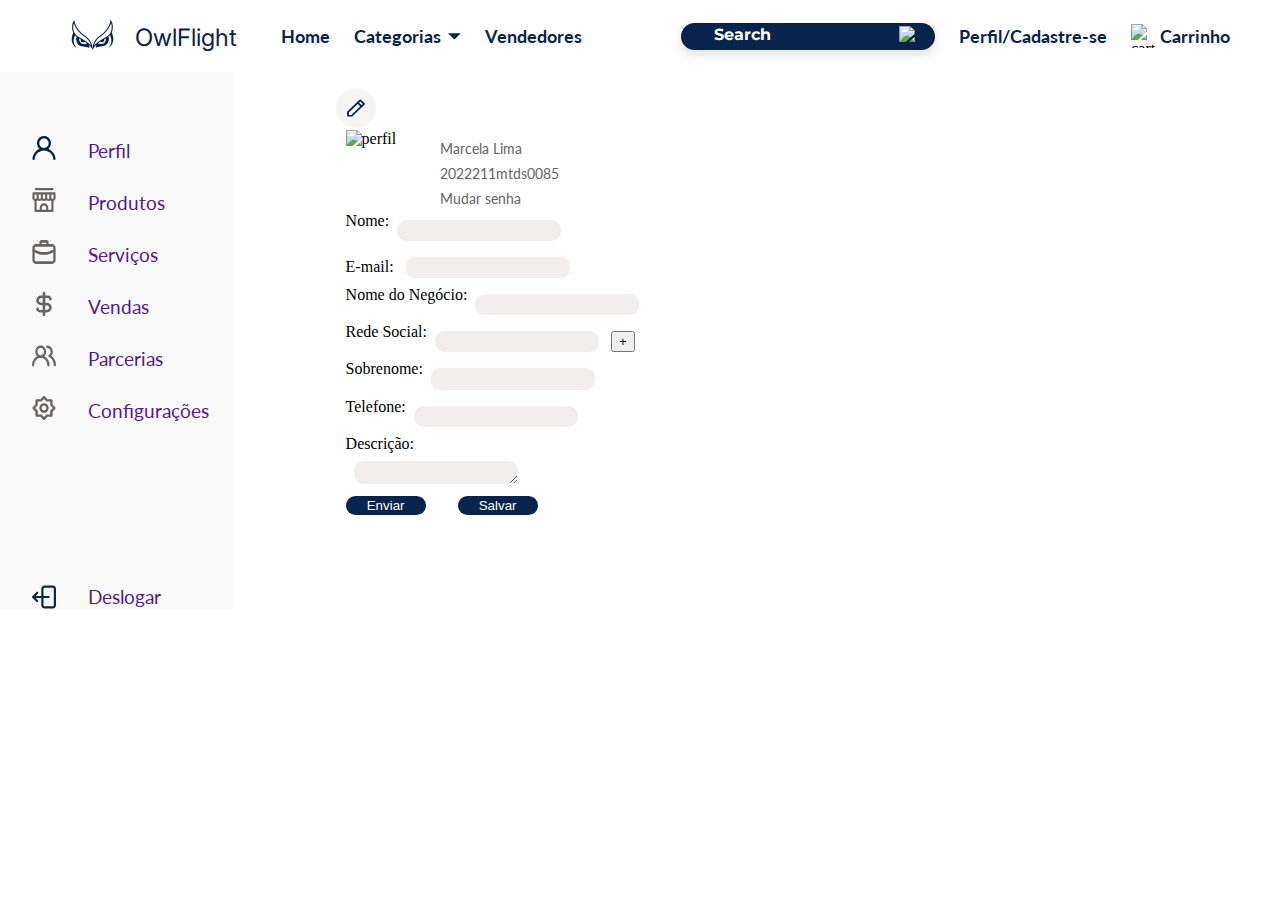
==== owlflight telas/index.html @ caef0273 "update" ====
<!DOCTYPE html>
<html lang="en">
<head>
    <meta charset="UTF-8">
    <meta name="viewport" content="width=device-width, initial-scale=1.0">
    <link rel="stylesheet" href="style.css">
    <title>Document</title>
</head>
<body>
    <header>
        <nav>

            <div class="left">

                <div class="marca">
                    <img src="_20231105-165227-0000-photo-room-1-removebg-preview-20.png" alt="coruja" class="coruja">
                    <div class="owl-flight">OwlFlight</div>
                </div>
                <div class="tag">Home</div>
                <div class="menuhamburguer">
                    <div class="tag">Categorias</div>
                    <svg id="arrow" xmlns="http://www.w3.org/2000/svg" width="10" height="6" viewBox="0 0 10 6" fill="none">
                        <path d="M5 5.5L0 0.5H10L5 5.5Z" fill="#08244C"/>
                      </svg>
                </div>
                <div class="tag">Vendedores</div>

            </div>

            <div class="right">

                <div class="pesquisa">
                    <div class="spesquisa">Search</div>
                    <img src="/public/images/perfil-vendedor-search.png" id="lupa" alt="lupa">
                </div>
                <div class="tag">Perfil/Cadastre-se</div>
                <div class="carrinho">
                    <div class="cart">
                        <img src="\public\images\perfil-vendedor-shopping-cart.png" alt="cart" id="cart">
                        <div class="tag">Carrinho</div>
                    </div>
                </div>

            </div>

        </nav>

    </header>

    <div class="centro">


                <div class="menu">
                    <div class="menu-in">
                        <div class="conf">
                            <div>
                                <img class="svglink" src="data:image/svg+xml,%3Csvg xmlns='http://www.w3.org/2000/svg' width='30' height='31' viewBox='0 0 30 31' fill='none'%3E%3Cpath d='M20.5701 16.5994C22.048 15.4046 23.1267 13.766 23.6561 11.9118C24.1856 10.0575 24.1395 8.07977 23.5243 6.25369C22.9091 4.4276 21.7553 2.84399 20.2235 1.72315C18.6917 0.602316 16.8581 0 14.9776 0C13.0972 0 11.2636 0.602316 9.73176 1.72315C8.19996 2.84399 7.04619 4.4276 6.43097 6.25369C5.81574 8.07977 5.76967 10.0575 6.29914 11.9118C6.82862 13.766 7.90731 15.4046 9.38516 16.5994C6.85284 17.6421 4.64329 19.3713 2.99209 21.6029C1.34088 23.8345 0.309915 26.4848 0.00909244 29.2711C-0.0126827 29.4746 0.00474588 29.6804 0.0603826 29.8769C0.116019 30.0734 0.208775 30.2568 0.333353 30.4164C0.58495 30.7389 0.950895 30.9455 1.35068 30.9906C1.75047 31.0358 2.15136 30.916 2.46515 30.6574C2.77894 30.3989 2.97993 30.0228 3.02391 29.6119C3.35491 26.5837 4.75997 23.787 6.97063 21.7561C9.18129 19.7252 12.0426 18.6025 15.0078 18.6025C17.973 18.6025 20.8343 19.7252 23.045 21.7561C25.2556 23.787 26.6607 26.5837 26.9917 29.6119C27.0327 29.9926 27.2094 30.3441 27.4878 30.5987C27.7661 30.8534 28.1264 30.993 28.4991 30.9906H28.6649C29.06 30.9439 29.4212 30.7386 29.6697 30.4194C29.9181 30.1002 30.0338 29.6931 29.9914 29.2866C29.6892 26.4924 28.6526 23.8353 26.993 21.6003C25.3333 19.3653 23.113 17.6365 20.5701 16.5994ZM14.9776 15.4996C13.7851 15.4996 12.6193 15.1362 11.6278 14.4553C10.6362 13.7744 9.86336 12.8067 9.40699 11.6744C8.95062 10.5422 8.83122 9.29628 9.06387 8.09429C9.29653 6.8923 9.87079 5.7882 10.7141 4.92162C11.5573 4.05503 12.6317 3.46488 13.8013 3.22579C14.971 2.9867 16.1833 3.10941 17.2851 3.5784C18.3869 4.0474 19.3286 4.84161 19.9911 5.8606C20.6536 6.8796 21.0073 8.07762 21.0073 9.30315C21.0073 10.9465 20.372 12.5226 19.2412 13.6847C18.1105 14.8467 16.5768 15.4996 14.9776 15.4996Z' fill='%2308244C'/%3E%3C/svg%3E" width="30" height="31" alt="">
                            </div>
                            <a href=""><h4>Perfil</h4></a>
                        </div>
                        <div class="conf">
                            <div>
                                <img class="svglink" src="data:image/svg+xml,%3Csvg xmlns='http://www.w3.org/2000/svg' width='30' height='31' viewBox='0 0 30 31' fill='none'%3E%3Cpath d='M28.6364 5.63636H1.36364C1.00198 5.63636 0.655131 5.78482 0.3994 6.04908C0.143668 6.31333 0 6.67174 0 7.04545V12.6818C0.00237206 13.554 0.265743 14.404 0.754007 15.1154C1.24227 15.8268 1.93152 16.3647 2.72727 16.6555V29.5909C2.72727 29.9646 2.87094 30.323 3.12667 30.5873C3.3824 30.8515 3.72925 31 4.09091 31H25.9091C26.2708 31 26.6176 30.8515 26.8733 30.5873C27.1291 30.323 27.2727 29.9646 27.2727 29.5909V16.6555C28.0685 16.3647 28.7577 15.8268 29.246 15.1154C29.7343 14.404 29.9976 13.554 30 12.6818V7.04545C30 6.67174 29.8563 6.31333 29.6006 6.04908C29.3449 5.78482 28.998 5.63636 28.6364 5.63636ZM19.0909 8.45455H21.8182V12.6818C21.8182 13.0555 21.6745 13.4139 21.4188 13.6782C21.1631 13.9425 20.8162 14.0909 20.4545 14.0909C20.0929 14.0909 19.746 13.9425 19.4903 13.6782C19.2346 13.4139 19.0909 13.0555 19.0909 12.6818V8.45455ZM13.6364 8.45455H16.3636V12.6818C16.3636 13.0555 16.22 13.4139 15.9642 13.6782C15.7085 13.9425 15.3617 14.0909 15 14.0909C14.6383 14.0909 14.2915 13.9425 14.0358 13.6782C13.78 13.4139 13.6364 13.0555 13.6364 12.6818V8.45455ZM8.18182 8.45455H10.9091V12.6818C10.9091 13.0555 10.7654 13.4139 10.5097 13.6782C10.254 13.9425 9.90711 14.0909 9.54545 14.0909C9.1838 14.0909 8.83695 13.9425 8.58122 13.6782C8.32549 13.4139 8.18182 13.0555 8.18182 12.6818V8.45455ZM4.09091 14.0909C3.72925 14.0909 3.3824 13.9425 3.12667 13.6782C2.87094 13.4139 2.72727 13.0555 2.72727 12.6818V8.45455H5.45455V12.6818C5.45455 13.0555 5.31088 13.4139 5.05515 13.6782C4.79941 13.9425 4.45257 14.0909 4.09091 14.0909ZM17.7273 28.1818H12.2727V25.3636C12.2727 24.6162 12.5601 23.8994 13.0715 23.3709C13.583 22.8424 14.2767 22.5455 15 22.5455C15.7233 22.5455 16.417 22.8424 16.9285 23.3709C17.4399 23.8994 17.7273 24.6162 17.7273 25.3636V28.1818ZM24.5455 28.1818H20.4545V25.3636C20.4545 23.8688 19.8799 22.4352 18.8569 21.3781C17.834 20.3211 16.4466 19.7273 15 19.7273C13.5534 19.7273 12.166 20.3211 11.1431 21.3781C10.1201 22.4352 9.54545 23.8688 9.54545 25.3636V28.1818H5.45455V16.6555C5.95578 16.4632 6.41815 16.1765 6.81818 15.81C7.56821 16.5032 8.53918 16.8864 9.54545 16.8864C10.5517 16.8864 11.5227 16.5032 12.2727 15.81C13.0228 16.5032 13.9937 16.8864 15 16.8864C16.0063 16.8864 16.9772 16.5032 17.7273 15.81C18.4773 16.5032 19.4483 16.8864 20.4545 16.8864C21.4608 16.8864 22.4318 16.5032 23.1818 15.81C23.5819 16.1765 24.0442 16.4632 24.5455 16.6555V28.1818ZM27.2727 12.6818C27.2727 13.0555 27.1291 13.4139 26.8733 13.6782C26.6176 13.9425 26.2708 14.0909 25.9091 14.0909C25.5474 14.0909 25.2006 13.9425 24.9449 13.6782C24.6891 13.4139 24.5455 13.0555 24.5455 12.6818V8.45455H27.2727V12.6818ZM4.5 2.81818H25.9091C26.2708 2.81818 26.6176 2.66972 26.8733 2.40547C27.1291 2.14121 27.2727 1.7828 27.2727 1.40909C27.2727 1.03538 27.1291 0.676969 26.8733 0.412713C26.6176 0.148457 26.2708 0 25.9091 0H4.5C4.13834 0 3.79149 0.148457 3.53576 0.412713C3.28003 0.676969 3.13636 1.03538 3.13636 1.40909C3.13636 1.7828 3.28003 2.14121 3.53576 2.40547C3.79149 2.66972 4.13834 2.81818 4.5 2.81818Z' fill='%23686363'/%3E%3C/svg%3E" width="30" height="31" alt="">

                            </div>
                            <a href=""><h4>Produtos</h4></a>
                        </div>
                        <div class="conf">
                            <div>
                                <img src="data:image/svg+xml,%3Csvg xmlns='http://www.w3.org/2000/svg' width='30' height='31' viewBox='0 0 30 31' fill='none'%3E%3Cpath d='M25.5 5.16667H21V3.44444C21 2.53092 20.6839 1.65481 20.1213 1.00885C19.5587 0.362896 18.7956 0 18 0H12C11.2044 0 10.4413 0.362896 9.87868 1.00885C9.31607 1.65481 9 2.53092 9 3.44444V5.16667H4.5C3.30653 5.16667 2.16193 5.71101 1.31802 6.67995C0.474106 7.64889 0 8.96305 0 10.3333V25.8333C0 27.2036 0.474106 28.5178 1.31802 29.4867C2.16193 30.4557 3.30653 31 4.5 31H25.5C26.6935 31 27.8381 30.4557 28.682 29.4867C29.5259 28.5178 30 27.2036 30 25.8333V10.3333C30 8.96305 29.5259 7.64889 28.682 6.67995C27.8381 5.71101 26.6935 5.16667 25.5 5.16667ZM12 3.44444H18V5.16667H12V3.44444ZM27 25.8333C27 26.2901 26.842 26.7281 26.5607 27.0511C26.2794 27.3741 25.8978 27.5556 25.5 27.5556H4.5C4.10218 27.5556 3.72064 27.3741 3.43934 27.0511C3.15804 26.7281 3 26.2901 3 25.8333V16.1717L10.02 18.9444C10.1793 18.9693 10.3407 18.9693 10.5 18.9444H19.5C19.6627 18.941 19.8242 18.912 19.98 18.8583L27 16.1717V25.8333ZM27 12.5378L19.26 15.5H10.74L3 12.5378V10.3333C3 9.87657 3.15804 9.43852 3.43934 9.11554C3.72064 8.79256 4.10218 8.61111 4.5 8.61111H25.5C25.8978 8.61111 26.2794 8.79256 26.5607 9.11554C26.842 9.43852 27 9.87657 27 10.3333V12.5378Z' fill='%23686363'/%3E%3C/svg%3E" alt="Ícone de envelope">

                            </div>
                            <a href=""><h4>Serviços</h4></a>
                        </div>
                        <div class="conf">
                            <div>
                                <img src="data:image/svg+xml,%3Csvg xmlns='http://www.w3.org/2000/svg' width='20' height='31' viewBox='0 0 20 31' fill='none'%3E%3Cpath d='M13.3333 13.95H11.6667V7.75H15C15.442 7.75 15.8659 7.9133 16.1785 8.20398C16.4911 8.49467 16.6667 8.88891 16.6667 9.3C16.6667 9.71109 16.8423 10.1053 17.1548 10.396C17.4674 10.6867 17.8913 10.85 18.3333 10.85C18.7754 10.85 19.1993 10.6867 19.5118 10.396C19.8244 10.1053 20 9.71109 20 9.3C20 8.06674 19.4732 6.884 18.5355 6.01195C17.5979 5.13991 16.3261 4.65 15 4.65H11.6667V1.55C11.6667 1.13891 11.4911 0.744666 11.1785 0.453984C10.8659 0.163303 10.442 0 10 0C9.55797 0 9.13405 0.163303 8.82149 0.453984C8.50893 0.744666 8.33333 1.13891 8.33333 1.55V4.65H6.66667C4.89856 4.65 3.20286 5.30321 1.95262 6.46594C0.702379 7.62866 0 9.20566 0 10.85C0 12.4943 0.702379 14.0713 1.95262 15.2341C3.20286 16.3968 4.89856 17.05 6.66667 17.05H8.33333V23.25H5C4.55797 23.25 4.13405 23.0867 3.82149 22.796C3.50893 22.5053 3.33333 22.1111 3.33333 21.7C3.33333 21.2889 3.15774 20.8947 2.84518 20.604C2.53262 20.3133 2.10869 20.15 1.66667 20.15C1.22464 20.15 0.800716 20.3133 0.488156 20.604C0.175595 20.8947 0 21.2889 0 21.7C0 22.9333 0.526784 24.116 1.46447 24.988C2.40215 25.8601 3.67392 26.35 5 26.35H8.33333V29.45C8.33333 29.8611 8.50893 30.2553 8.82149 30.546C9.13405 30.8367 9.55797 31 10 31C10.442 31 10.8659 30.8367 11.1785 30.546C11.4911 30.2553 11.6667 29.8611 11.6667 29.45V26.35H13.3333C15.1014 26.35 16.7971 25.6968 18.0474 24.5341C19.2976 23.3713 20 21.7943 20 20.15C20 18.5057 19.2976 16.9287 18.0474 15.7659C16.7971 14.6032 15.1014 13.95 13.3333 13.95ZM8.33333 13.95H6.66667C5.78261 13.95 4.93477 13.6234 4.30964 13.042C3.68452 12.4607 3.33333 11.6722 3.33333 10.85C3.33333 10.0278 3.68452 9.23933 4.30964 8.65797C4.93477 8.07661 5.78261 7.75 6.66667 7.75H8.33333V13.95ZM13.3333 23.25H11.6667V17.05H13.3333C14.2174 17.05 15.0652 17.3766 15.6904 17.958C16.3155 18.5393 16.6667 19.3278 16.6667 20.15C16.6667 20.9722 16.3155 21.7607 15.6904 22.342C15.0652 22.9234 14.2174 23.25 13.3333 23.25Z' fill='%23686363'/%3E%3C/svg%3E">

                            </div>
                            <a href=""><h4>Vendas</h4></a>
                        </div>
                        <div class="conf">
                            <div>
                                <img src="data:image/svg+xml,%3Csvg xmlns='http://www.w3.org/2000/svg' width='30' height='26' viewBox='0 0 30 26' fill='none'%3E%3Cpath d='M15.43 13.3365C16.1586 12.6301 16.743 11.7564 17.1436 10.7747C17.5441 9.79307 17.7514 8.72638 17.7514 7.64706C17.7514 5.61893 17.0321 3.67387 15.7517 2.23977C14.4713 0.80567 12.7347 2.73629e-07 10.9239 2.73629e-07C9.11317 2.73629e-07 7.37658 0.80567 6.09619 2.23977C4.81579 3.67387 4.09647 5.61893 4.09647 7.64706C4.09646 8.72638 4.30376 9.79307 4.70429 10.7747C5.10482 11.7564 5.68921 12.6301 6.41781 13.3365C4.50631 14.3059 2.88455 15.8715 1.74644 17.846C0.60832 19.8205 0.0020098 22.1204 0 24.4706C0 24.8762 0.143864 25.2652 0.399943 25.552C0.656022 25.8389 1.00334 26 1.36549 26C1.72764 26 2.07496 25.8389 2.33104 25.552C2.58712 25.2652 2.73098 24.8762 2.73098 24.4706C2.73098 22.0368 3.59416 19.7028 5.13064 17.9818C6.66711 16.2609 8.75102 15.2941 10.9239 15.2941C13.0968 15.2941 15.1807 16.2609 16.7172 17.9818C18.2537 19.7028 19.1169 22.0368 19.1169 24.4706C19.1169 24.8762 19.2607 25.2652 19.5168 25.552C19.7729 25.8389 20.1202 26 20.4824 26C20.8445 26 21.1918 25.8389 21.4479 25.552C21.704 25.2652 21.8478 24.8762 21.8478 24.4706C21.8458 22.1204 21.2395 19.8205 20.1014 17.846C18.9633 15.8715 17.3415 14.3059 15.43 13.3365ZM10.9239 12.2353C10.1137 12.2353 9.32171 11.9662 8.64805 11.462C7.97439 10.9579 7.44933 10.2413 7.13928 9.4029C6.82923 8.56451 6.7481 7.64197 6.90617 6.75194C7.06423 5.86191 7.45438 5.04436 8.02728 4.40269C8.60018 3.76101 9.3301 3.32402 10.1247 3.14699C10.9194 2.96995 11.743 3.06081 12.4916 3.40808C13.2401 3.75536 13.8799 4.34344 14.33 5.09797C14.7801 5.8525 15.0204 6.73959 15.0204 7.64706C15.0204 8.86393 14.5888 10.031 13.8206 10.8914C13.0523 11.7519 12.0104 12.2353 10.9239 12.2353ZM24.2238 12.7247C25.0977 11.6225 25.6685 10.2609 25.8676 8.80381C26.0667 7.34672 25.8855 5.85623 25.3459 4.51177C24.8063 3.1673 23.9313 2.02616 22.8262 1.22571C21.7211 0.425253 20.4329 -0.000393977 19.1169 2.73629e-07C18.7547 2.73629e-07 18.4074 0.161134 18.1513 0.447955C17.8952 0.734775 17.7514 1.12379 17.7514 1.52941C17.7514 1.93504 17.8952 2.32405 18.1513 2.61087C18.4074 2.89769 18.7547 3.05882 19.1169 3.05882C20.2033 3.05882 21.2453 3.54223 22.0135 4.40269C22.7817 5.26315 23.2133 6.43018 23.2133 7.64706C23.2114 8.45037 23.0212 9.23903 22.6618 9.93417C22.3023 10.6293 21.7862 11.2066 21.1651 11.6082C20.9627 11.739 20.7936 11.9258 20.674 12.1508C20.5545 12.3757 20.4885 12.6313 20.4824 12.8929C20.4766 13.1526 20.5301 13.4096 20.6376 13.6397C20.7451 13.8698 20.9031 14.0655 21.0968 14.2082L21.6294 14.6059L21.8069 14.7129C23.4528 15.5873 24.8414 16.9703 25.8091 18.6991C26.7768 20.4278 27.2832 22.4303 27.2688 24.4706C27.2688 24.8762 27.4127 25.2652 27.6688 25.552C27.9249 25.8389 28.2722 26 28.6343 26C28.9965 26 29.3438 25.8389 29.5999 25.552C29.856 25.2652 29.9998 24.8762 29.9998 24.4706C30.011 22.1236 29.4862 19.8124 28.4752 17.7566C27.4643 15.7007 26.0008 13.9686 24.2238 12.7247Z' fill='%23686363'/%3E%3C/svg%3E">

                            </div>
                            <a href=""><h4>Parcerias</h4></a>
                        </div>
                        <div class="conf">
                            <div>
                                <img src="data:image/svg+xml,%3Csvg xmlns='http://www.w3.org/2000/svg' width='30' height='31' viewBox='0 0 30 31' fill='none'%3E%3Cpath d='M14.9806 9.30359C13.7962 9.30359 12.6383 9.66701 11.6534 10.3479C10.6686 11.0287 9.90099 11.9965 9.44772 13.1287C8.99444 14.261 8.87584 15.5069 9.10692 16.7089C9.338 17.9108 9.90837 19.0149 10.7459 19.8815C11.5835 20.7481 12.6506 21.3383 13.8123 21.5773C14.974 21.8164 16.1781 21.6937 17.2724 21.2247C18.3667 20.7557 19.3021 19.9615 19.9601 18.9425C20.6182 17.9235 20.9694 16.7255 20.9694 15.5C20.9694 13.8566 20.3384 12.2805 19.2153 11.1185C18.0922 9.95643 16.5689 9.30359 14.9806 9.30359ZM14.9806 18.5982C14.3884 18.5982 13.8095 18.4165 13.317 18.0761C12.8246 17.7356 12.4408 17.2518 12.2142 16.6856C11.9875 16.1195 11.9282 15.4966 12.0438 14.8956C12.1593 14.2946 12.4445 13.7425 12.8633 13.3092C13.282 12.8759 13.8156 12.5809 14.3964 12.4613C14.9773 12.3418 15.5794 12.4031 16.1265 12.6376C16.6737 12.8721 17.1413 13.2692 17.4704 13.7787C17.7994 14.2882 17.975 14.8872 17.975 15.5C17.975 16.3217 17.6595 17.1097 17.098 17.6908C16.5364 18.2718 15.7748 18.5982 14.9806 18.5982ZM29.5184 14.4001L26 10.8527V5.64771C26 5.23687 25.8422 4.84285 25.5615 4.55233C25.2807 4.26182 24.8999 4.09861 24.5028 4.09861H19.5471L16.0436 0.458222C15.9044 0.313027 15.7389 0.197783 15.5564 0.119137C15.374 0.0404908 15.1783 0 14.9806 0C14.783 0 14.5873 0.0404908 14.4048 0.119137C14.2224 0.197783 14.0568 0.313027 13.9176 0.458222L10.489 4.09861H5.45847C5.06139 4.09861 4.68057 4.26182 4.39979 4.55233C4.11901 4.84285 3.96127 5.23687 3.96127 5.64771V10.8527L0.442868 14.4001C0.302538 14.5441 0.191155 14.7155 0.115145 14.9043C0.039134 15.093 0 15.2955 0 15.5C0 15.7045 0.039134 15.907 0.115145 16.0957C0.191155 16.2845 0.302538 16.4559 0.442868 16.5999L3.96127 20.2248V25.3523C3.96127 25.7631 4.11901 26.1572 4.39979 26.4477C4.68057 26.7382 5.06139 26.9014 5.45847 26.9014H10.489L13.9925 30.5418C14.1317 30.687 14.2973 30.8022 14.4797 30.8809C14.6621 30.9595 14.8578 31 15.0555 31C15.2531 31 15.4488 30.9595 15.6313 30.8809C15.8137 30.8022 15.9793 30.687 16.1185 30.5418L19.6219 26.9014H24.5776C24.9747 26.9014 25.3555 26.7382 25.6363 26.4477C25.9171 26.1572 26.0748 25.7631 26.0748 25.3523V20.2248L29.5932 16.5999C29.7288 16.4508 29.8344 16.2754 29.9041 16.0839C29.9738 15.8923 30.006 15.6884 29.9991 15.4839C29.9921 15.2793 29.946 15.0782 29.8635 14.8922C29.781 14.7062 29.6637 14.539 29.5184 14.4001ZM23.4547 18.4898C23.3133 18.6332 23.2007 18.8043 23.1236 18.9931C23.0465 19.1819 23.0064 19.3847 23.0056 19.5896V23.8032H18.9332C18.7351 23.804 18.5392 23.8456 18.3567 23.9253C18.1742 24.0051 18.0089 24.1215 17.8702 24.2679L14.9806 27.2577L12.091 24.2679C11.9524 24.1215 11.787 24.0051 11.6046 23.9253C11.4221 23.8456 11.2261 23.804 11.028 23.8032H6.95566V19.5896C6.95484 19.3847 6.91472 19.1819 6.83762 18.9931C6.76052 18.8043 6.64797 18.6332 6.50651 18.4898L3.61692 15.5L6.50651 12.5102C6.64797 12.3668 6.76052 12.1957 6.83762 12.0069C6.91472 11.8181 6.95484 11.6153 6.95566 11.4104V7.19681H11.028C11.2261 7.19596 11.4221 7.15445 11.6046 7.07468C11.787 6.9949 11.9524 6.87846 12.091 6.73208L14.9806 3.74232L17.8702 6.73208C18.0089 6.87846 18.1742 6.9949 18.3567 7.07468C18.5392 7.15445 18.7351 7.19596 18.9332 7.19681H23.0056V11.4104C23.0064 11.6153 23.0465 11.8181 23.1236 12.0069C23.2007 12.1957 23.3133 12.3668 23.4547 12.5102L26.3443 15.5L23.4547 18.4898Z' fill='%23686363'/%3E%3C/svg%3E">

                            </div>
                            <a href=""><h4>Configurações</h4></a>
                        </div>
                    </div>

                    <div id="deslogar">  
                        <div class="conf">
                            <svg xmlns="http://www.w3.org/2000/svg" width="22" height="22" viewBox="0 0 22 22" fill="none">
                                <path fill-rule="evenodd" clip-rule="evenodd" d="M11.5511 0.495605C9.89425 0.495605 8.5511 1.83875 8.5511 3.4956V10.0001H3.41421L5.41711 7.99716C5.80763 7.60663 5.80763 6.97347 5.41711 6.58294C5.02659 6.19242 4.39342 6.19242 4.0029 6.58294L0.292894 10.2929C-0.0976312 10.6835 -0.0976312 11.3166 0.292894 11.7072L4.0029 15.4172C4.39342 15.8077 5.02659 15.8077 5.41711 15.4172C5.80763 15.0266 5.80763 14.3935 5.41711 14.0029L3.41421 12.0001H8.5511V18.5045C8.5511 20.1613 9.89425 21.5045 11.5511 21.5045H18.983C20.6398 21.5045 21.983 20.1614 21.983 18.5045V3.49561C21.983 1.83875 20.6398 0.495605 18.983 0.495605H11.5511ZM10.5511 12.0001V18.5045C10.5511 19.0568 10.9988 19.5045 11.5511 19.5045H18.983C19.5353 19.5045 19.983 19.0568 19.983 18.5045V3.49561C19.983 2.94332 19.5352 2.49561 18.983 2.49561H11.5511C10.9988 2.49561 10.5511 2.94332 10.5511 3.4956V10.0001H15.267C15.8193 10.0001 16.267 10.4478 16.267 11.0001C16.267 11.5523 15.8193 12.0001 15.267 12.0001H10.5511Z" fill="#08244C"/>
                            </svg>
                            <a href=""><h4>Deslogar</h4></a>
                        </div>
                    </div>
                </div>

                <div class="formulario">
                    
                    <div class="mudar-senha">
                        <div class="editar">
                            <img src="/public/images/perfil-vendedor-foyto-2.jpg" alt="perfil" id="foto-perfil">
                                <svg id="botao-editar" xmlns="http://www.w3.org/2000/svg" width="65" height="64" viewBox="0 0 65 64" fill="none">
                                    <ellipse cx="32.5" cy="32" rx="32.5" ry="32" fill="#F2EEEE" fill-opacity="0.65"/>
                                    <path d="M47 25.3355C47.0011 25.1512 46.9645 24.9686 46.8923 24.798C46.8202 24.6275 46.7139 24.4724 46.5795 24.3416L40.4315 18.406C40.296 18.2762 40.1353 18.1736 39.9587 18.1039C39.782 18.0343 39.5928 17.999 39.402 18C39.2112 17.999 39.022 18.0343 38.8453 18.1039C38.6687 18.1736 38.508 18.2762 38.3725 18.406L34.269 22.3677L18.4205 37.6686C18.2861 37.7994 18.1798 37.9545 18.1077 38.1251C18.0355 38.2956 17.9989 38.4782 18 38.6625V44.598C18 44.9693 18.1528 45.3254 18.4247 45.5879C18.6966 45.8504 19.0655 45.9979 19.45 45.9979H25.598C25.8009 46.0086 26.0039 45.978 26.1937 45.908C26.3835 45.8381 26.556 45.7304 26.7 45.592L42.4615 30.2911L46.5795 26.3994C46.7118 26.2637 46.8197 26.1076 46.8985 25.9374C46.9124 25.8258 46.9124 25.713 46.8985 25.6015C46.9053 25.5363 46.9053 25.4706 46.8985 25.4055L47 25.3355ZM25.0035 43.1981H20.9V39.2364L35.2985 25.3355L39.402 29.2972L25.0035 43.1981ZM41.4465 27.3233L37.343 23.3616L39.402 21.3878L43.491 25.3355L41.4465 27.3233Z" fill="#08244C"/>
                                  </svg>
                        </div>

                        <div id="info">
                            <p class="info-txt">Marcela Lima</p>
                            <p class="info-txt">2022211mtds0085</p>
                            <p class="info-txt">
                                <a src="https://chat.openai.com/c/1e4cba85-1615-406a-8d30-b707747ef1ee">Mudar senha</a>
                            </p>
                        </div>
                    </div>

                    <div class="form">
                        <form action="/submit_form" method="post">
                            <div class="div-input">
                                <label for="nome">Nome:</label>
                                <input type="text" id="nome" name="nome" class="form-input">
                            </div>
                          
                            <div>
                                <label for="email">E-mail:</label>
                                <input type="email" id="email" name="email" class="form-input">
                            </div>
                          
                            <div class="div-input">
                                <label for="negocio">Nome do Negócio:</label>
                                <div class="box"><input type="text" id="negocio" name="negocio" class="form-input"></div>
                            </div>
                          
                            <div class="div-input">
                                <label for="rede_social">Rede Social:</label>
                                <div id="redes_sociais">
                                  <input type="url" id="rede_social_1" name="rede_social[]" class="form-input">
                                  <button type="button" onclick="addRedeSocial()">+</button>
                                </div>
                            </div>
                          
                            <div class="div-input">
                                <label for="sobrenome">Sobrenome:</label>
                                <input type="text" id="sobrenome" name="sobrenome" class="form-input">
                            </div>
                          
                            <div class="div-input">
                                <label for="telefone">Telefone:</label>
                                <input type="tel" id="telefone" name="telefone" class="form-input">
                            </div>
                          
                            <div>
                                <label for="descricao">Descrição:</label><br>
                                <textarea id="descricao" name="descricao" rows="4" cols="50" class="form-input"></textarea>
                            </div>
                          
                            <div class="div-input">
                                <input type="submit" value="Enviar" class="botão">
                                <button type="button" onclick="salvarInformacoes()" class="botão">Salvar</button>
                              </form>
                            </div>
                          
                          <script>
                            let contadorRedesSociais = 1;
                          
                            function addRedeSocial() {
                              contadorRedesSociais++;
                              const divRedeSocial = document.createElement('div');
                              divRedeSocial.innerHTML = `<input type="url" id="rede_social_${contadorRedesSociais}" name="rede_social[]">`;
                              document.getElementById('redes_sociais').appendChild(divRedeSocial);
                            }
                          
                            function salvarInformacoes() {
                              // Aqui você pode adicionar o código para salvar as informações do formulário
                              // Por exemplo, enviar uma solicitação para salvar os dados no servidor
                              alert('Informações salvas! Implemente a lógica de salvamento no código.');
                            }
                          </script>
                          
                    </div>
                    
                </div>
   
    </div>
    <footer>
        
    </footer>
</body>
</html>
---- owlflight telas/style.css ----
@import url('https://fonts.googleapis.com/css2?family=Inter&display=swap');
@import url('https://fonts.googleapis.com/css2?family=Lato:ital,wght@0,100;0,300;0,400;0,700;0,900;1,100;1,300;1,400;1,700;1,900&display=swap');
@import url('https://fonts.googleapis.com/css2?family=Montserrat:wght@700&display=swap');

html, body{
    margin: 0;
    padding: 0;
    width: 100%;
    height: 100%;
    border: 0;
}

/*                        T O P O                          */


nav{
    background: #ffffff63;
    width: 100%;
    display: flex;
    justify-content: space-around;
  }

.left{
    display: flex;
    display: inline-flex;
    align-items: center;
    gap: 1.5rem;
}
.marca{
    display: flex;
    align-items: center;
}
.coruja{
    width: 5.3125rem;
    height: 4.5rem;
}
.owl-flight{
    color: #08244C;
    font-family: Inter;
    font-size: 1.5rem;
    font-style: normal;
    font-weight: 400;
    height: 1.625rem;
    line-height: normal;
    width: 7.625rem;
}
.tag{
    color: #08244C;
    font-family: Lato;
    font-size: 1.125rem;
    font-style: normal;
    font-weight: 700;
}
.menuhamburguer{
    display: flex;
    align-items: center;
    justify-items: center;
    gap: 0.4375rem;
}
.right{
    display: flex;
    align-items: center;
    gap: 1.5rem;
}

.pesquisa{
    display: flex;
    padding: 0.125rem 1.25rem 0.375rem 2.0625rem;
    justify-content: flex-end;
    align-items: center;
    border-radius: 6.25rem;
    background: #08244C;
    box-shadow: 0px 4px 12px 0px rgba(97, 95, 95, 0.20);
    gap: 8rem;
}

.spesquisa{
    color: #ffffff;
    font-family: Montserrat;
    font-size: 1rem;
    font-style: normal;
    font-weight: 700;
    line-height: normal;
    text-transform: capitalize;
}

#lupa{
    width: 1rem;
    height: 1rem;
}
.cart{
    width: Hug (94.62px);
    height: Hug (26px);
    gap: 5px;
    display: flex;
    align-items: center;
    gap: 0.3125rem;
    display: flex;
}
#cart{
    width: 1.5rem;
    height: 1.5rem;
}

#arrow{
    width: 0.8rem;
height: 0.8rem;

}
/*                        T O P O                          */






/*                        M E N U      L A T E R A L                    */

.menu{
    background: rgba(242, 238, 238, 0.35);
    width: 20rem;
    display: flex; 
    flex-direction: column;
    gap: 10rem;
}
h4{
    width: fit-content;
    height: fit-content;
    font-family: Lato;
    font-size: 19px;
    font-weight: 400;
    line-height: 25px;
    letter-spacing: 0em;
    text-align: left;
    margin: 0;
}
.conf{
    display: flex;
    align-items: center;
    gap: 2rem;
}

#deslogar{
    width: fit-content;
    height: fit-content;
    padding: 0 0 0 2rem;
    display: flex; 
    flex-direction: column;
    gap: 1.5rem;
    
}
.menu-in{
    padding: 4rem 0 0 2rem;
    display: flex; 
    flex-direction: column;
    gap: 1.5rem;
}

a{
    text-decoration: none;
    text-decoration-color: #08244C;
}

img{
    width: 1.5rem;
    height: 1.5rem;
}

svg{
    width: 1.5rem;
    height: 1.5rem;
}

/*                        M E N U      L A T E R A L                    */



/*                        F O R M U L A R I O       T O P O             */

.centro{
    display: flex;
}

#foto-perfil{
    width: 13rem;
    height: 12rem
}

.formulario{
    margin: 2rem 0 0 7rem;
    width: 100%;
    padding: auto;
}

#botao-editar{
    width: 2.5rem;
    height: 2.5rem;
    position: relative;
    top: -1rem;
    left: -4rem;
}

.info-txt{
    color: #686363;
    font-family: Lato;
    font-size: 0.9rem;
    font-style: normal;
    font-weight: 400;
    line-height: 1.575rem; /* 132.632% */
}

p{
    margin: 0;
}

.mudar-senha{
    display: flex;
}

#info{
    padding: 2rem 0 0 0rem;
}

/*                        F O R M U L A R I O       T O P O             */


/*                        F O R M U L A R I O       I N P U T             */

/* Estilos para o input */
.form-input {
    width: 10rem;
    height: 1.2rem;
    border-radius: 0.6rem;
    background: #F2EEEE;
    border-style: none;
    margin: .5rem;
    transition: background 0.3s; /* Adiciona transição para uma mudança suave */
}

/* Estilos para quando o cursor está sobre o input */
.form-input:hover {
    background: #ffffff;
    border-style: solid;
    border-color: black;
}

/* Estilos para quando o input está em foco (clicado) */
.form-input:focus {
    background: #ffffff;
    outline: none; /* Remove a borda padrão do input quando está em foco */
    border-style: solid;
    border-color: black;
}

.botão{
    width: 5rem;
    height: 1.2rem;
    border-radius: 0.6rem;
    border-style: none;
    background: #08244C;
    color: #ffffff;
    margin-right: 2rem;
}

.div-input{
    display: flex;
    width: fit-content;
}
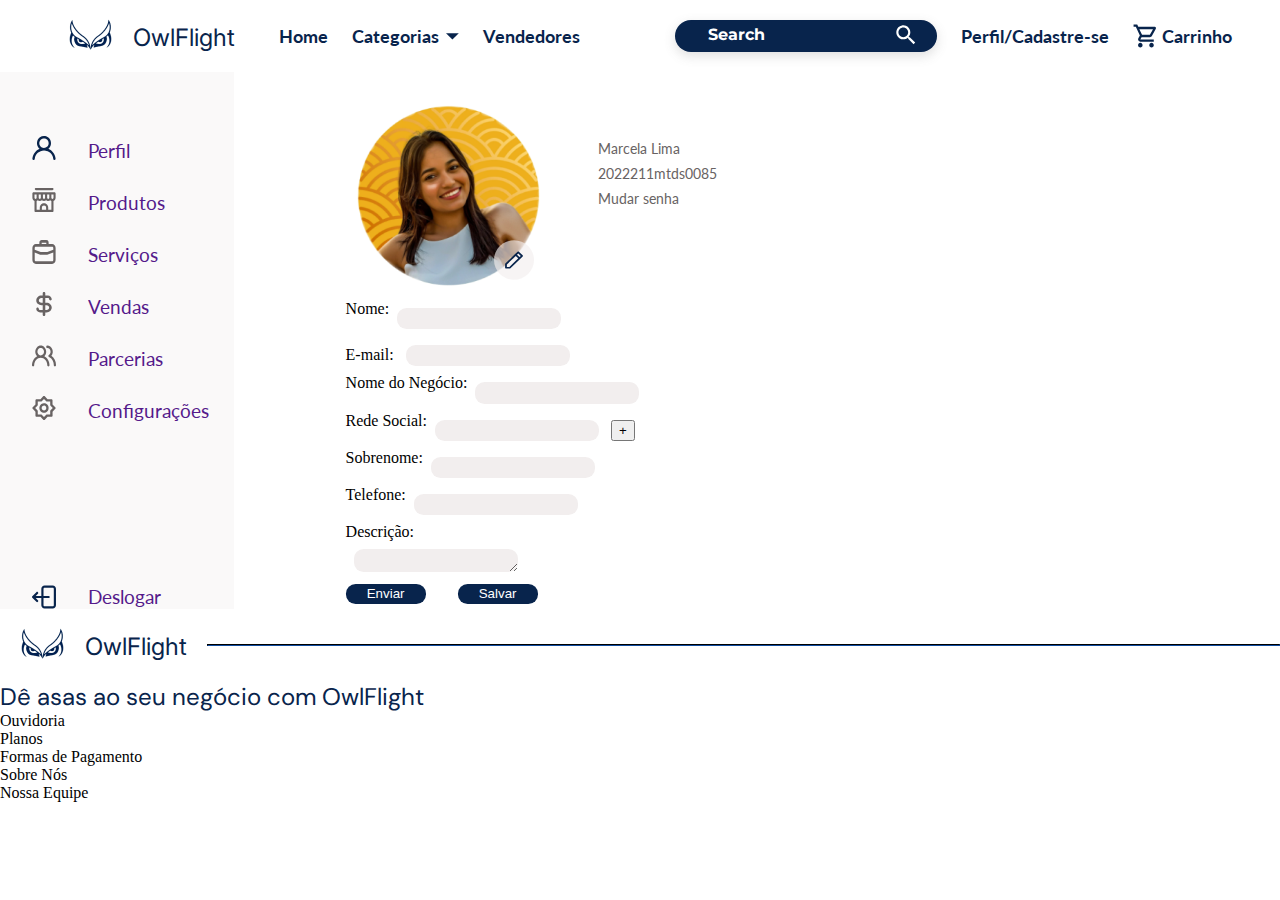
==== commit c7b8f231: "update" ====
--- a/owlflight telas/index.html
+++ b/owlflight telas/index.html
@@ -31,12 +31,16 @@
 
                 <div class="pesquisa">
                     <div class="spesquisa">Search</div>
-                    <img src="/public/images/perfil-vendedor-search.png" id="lupa" alt="lupa">
+                    <svg xmlns="http://www.w3.org/2000/svg" width="32" height="33" viewBox="0 0 32 33" fill="none">
+                        <path d="M22.582 20.8522H21.4077L20.9914 20.4508C22.4986 18.7027 23.327 16.4708 23.3253 14.1627C23.3253 12.2516 22.7586 10.3834 21.6969 8.79438C20.6351 7.20536 19.126 5.96687 17.3604 5.23553C15.5948 4.50419 13.6519 4.31283 11.7776 4.68567C9.9032 5.05851 8.18148 5.97878 6.83013 7.33013C5.47878 8.68148 4.55851 10.4032 4.18567 12.2776C3.81283 14.1519 4.00419 16.0948 4.73553 17.8604C5.46687 19.626 6.70536 21.1351 8.29438 22.1969C9.8834 23.2586 11.7516 23.8253 13.6627 23.8253C16.056 23.8253 18.2561 22.9483 19.9508 21.4914L20.3522 21.9077V23.082L27.785 30.5L30 28.285L22.582 20.8522ZM13.6627 20.8522C9.96112 20.8522 6.97313 17.8642 6.97313 14.1627C6.97313 10.4611 9.96112 7.47313 13.6627 7.47313C17.3642 7.47313 20.3522 10.4611 20.3522 14.1627C20.3522 17.8642 17.3642 20.8522 13.6627 20.8522Z" fill="white"/>
+                      </svg>
                 </div>
                 <div class="tag">Perfil/Cadastre-se</div>
                 <div class="carrinho">
                     <div class="cart">
-                        <img src="\public\images\perfil-vendedor-shopping-cart.png" alt="cart" id="cart">
+                        <svg xmlns="http://www.w3.org/2000/svg" width="20" height="21" viewBox="0 0 20 21" fill="none">
+                            <path d="M5.89234 20.5C5.35221 20.5 4.88983 20.3042 4.50519 19.9125C4.12055 19.5208 3.92823 19.05 3.92823 18.5C3.92823 17.95 4.12055 17.4792 4.50519 17.0875C4.88983 16.6958 5.35221 16.5 5.89234 16.5C6.43248 16.5 6.89486 16.6958 7.2795 17.0875C7.66414 17.4792 7.85646 17.95 7.85646 18.5C7.85646 19.05 7.66414 19.5208 7.2795 19.9125C6.89486 20.3042 6.43248 20.5 5.89234 20.5ZM15.7129 20.5C15.1728 20.5 14.7104 20.3042 14.3258 19.9125C13.9411 19.5208 13.7488 19.05 13.7488 18.5C13.7488 17.95 13.9411 17.4792 14.3258 17.0875C14.7104 16.6958 15.1728 16.5 15.7129 16.5C16.253 16.5 16.7154 16.6958 17.1001 17.0875C17.4847 17.4792 17.677 17.95 17.677 18.5C17.677 19.05 17.4847 19.5208 17.1001 19.9125C16.7154 20.3042 16.253 20.5 15.7129 20.5ZM5.0576 4.5L7.41453 9.5H14.2889L16.9896 4.5H5.0576ZM4.12464 2.5H18.61C18.9864 2.5 19.2729 2.67083 19.4693 3.0125C19.6657 3.35417 19.6739 3.7 19.4938 4.05L16.0075 10.45C15.8275 10.7833 15.5861 11.0417 15.2833 11.225C14.9805 11.4083 14.649 11.5 14.2889 11.5H6.97261L5.89234 13.5H17.677V15.5H5.89234C5.1558 15.5 4.5993 15.1708 4.22285 14.5125C3.84639 13.8542 3.83002 13.2 4.17374 12.55L5.49952 10.1L1.96411 2.5H0V0.5H3.19169L4.12464 2.5Z" fill="#08244C"/>
+                          </svg>
                         <div class="tag">Carrinho</div>
                     </div>
                 </div>
@@ -109,7 +113,7 @@
                     
                     <div class="mudar-senha">
                         <div class="editar">
-                            <img src="/public/images/perfil-vendedor-foyto-2.jpg" alt="perfil" id="foto-perfil">
+                            <img src="foyto-20.png" alt="perfil" id="foto-perfil">
                                 <svg id="botao-editar" xmlns="http://www.w3.org/2000/svg" width="65" height="64" viewBox="0 0 65 64" fill="none">
                                     <ellipse cx="32.5" cy="32" rx="32.5" ry="32" fill="#F2EEEE" fill-opacity="0.65"/>
                                     <path d="M47 25.3355C47.0011 25.1512 46.9645 24.9686 46.8923 24.798C46.8202 24.6275 46.7139 24.4724 46.5795 24.3416L40.4315 18.406C40.296 18.2762 40.1353 18.1736 39.9587 18.1039C39.782 18.0343 39.5928 17.999 39.402 18C39.2112 17.999 39.022 18.0343 38.8453 18.1039C38.6687 18.1736 38.508 18.2762 38.3725 18.406L34.269 22.3677L18.4205 37.6686C18.2861 37.7994 18.1798 37.9545 18.1077 38.1251C18.0355 38.2956 17.9989 38.4782 18 38.6625V44.598C18 44.9693 18.1528 45.3254 18.4247 45.5879C18.6966 45.8504 19.0655 45.9979 19.45 45.9979H25.598C25.8009 46.0086 26.0039 45.978 26.1937 45.908C26.3835 45.8381 26.556 45.7304 26.7 45.592L42.4615 30.2911L46.5795 26.3994C46.7118 26.2637 46.8197 26.1076 46.8985 25.9374C46.9124 25.8258 46.9124 25.713 46.8985 25.6015C46.9053 25.5363 46.9053 25.4706 46.8985 25.4055L47 25.3355ZM25.0035 43.1981H20.9V39.2364L35.2985 25.3355L39.402 29.2972L25.0035 43.1981ZM41.4465 27.3233L37.343 23.3616L39.402 21.3878L43.491 25.3355L41.4465 27.3233Z" fill="#08244C"/>
@@ -194,7 +198,29 @@
    
     </div>
     <footer>
-        
+        <div id="marca">
+            <div class="marca">
+                <img src="_20231105-165227-0000-photo-room-1-removebg-preview-20.png" alt="coruja" class="coruja">
+                <div class="owl-flight">OwlFlight</div>
+            </div>
+            <hr>
+        </div>
+        <div>
+            
+            <p id="slogan">Dê asas ao seu negócio com OwlFlight</p>
+            <div class="contato">
+                <div></div>
+            </div>
+            <div class="suporte">
+                <p>Ouvidoria</p>
+                <p>Planos</p>
+                <p>Formas de Pagamento</p>
+            </div>
+            <div class="conheca-nos">
+                <p>Sobre Nós</p>
+                <p>Nossa Equipe</p>
+            </div>
+        </div>
     </footer>
 </body>
 </html>
--- a/owlflight telas/style.css
+++ b/owlflight telas/style.css
@@ -1,6 +1,7 @@
 @import url('https://fonts.googleapis.com/css2?family=Inter&display=swap');
 @import url('https://fonts.googleapis.com/css2?family=Lato:ital,wght@0,100;0,300;0,400;0,700;0,900;1,100;1,300;1,400;1,700;1,900&display=swap');
 @import url('https://fonts.googleapis.com/css2?family=Montserrat:wght@700&display=swap');
+@import url('https://fonts.googleapis.com/css2?family=DM+Sans:wght@400&display=swap');
 
 html, body{
     margin: 0;
@@ -29,6 +30,7 @@
 .marca{
     display: flex;
     align-items: center;
+    width: fit-content;
 }
 .coruja{
     width: 5.3125rem;
@@ -265,4 +267,29 @@
 .div-input{
     display: flex;
     width: fit-content;
-}+}
+
+/*                        F O R M U L A R I O       I N P U T             */
+
+/*                       F O O T E R                */
+
+#marca{
+    display: flex;
+    width: 100%;
+    align-items: center;
+}
+
+hr{
+    width: 100%;
+    border-color:#08244C;
+}
+
+#slogan{
+    color: #08244C;
+font-family: DM Sans;
+font-size: 1.5rem;
+font-style: normal;
+font-weight: 400;
+
+}
+
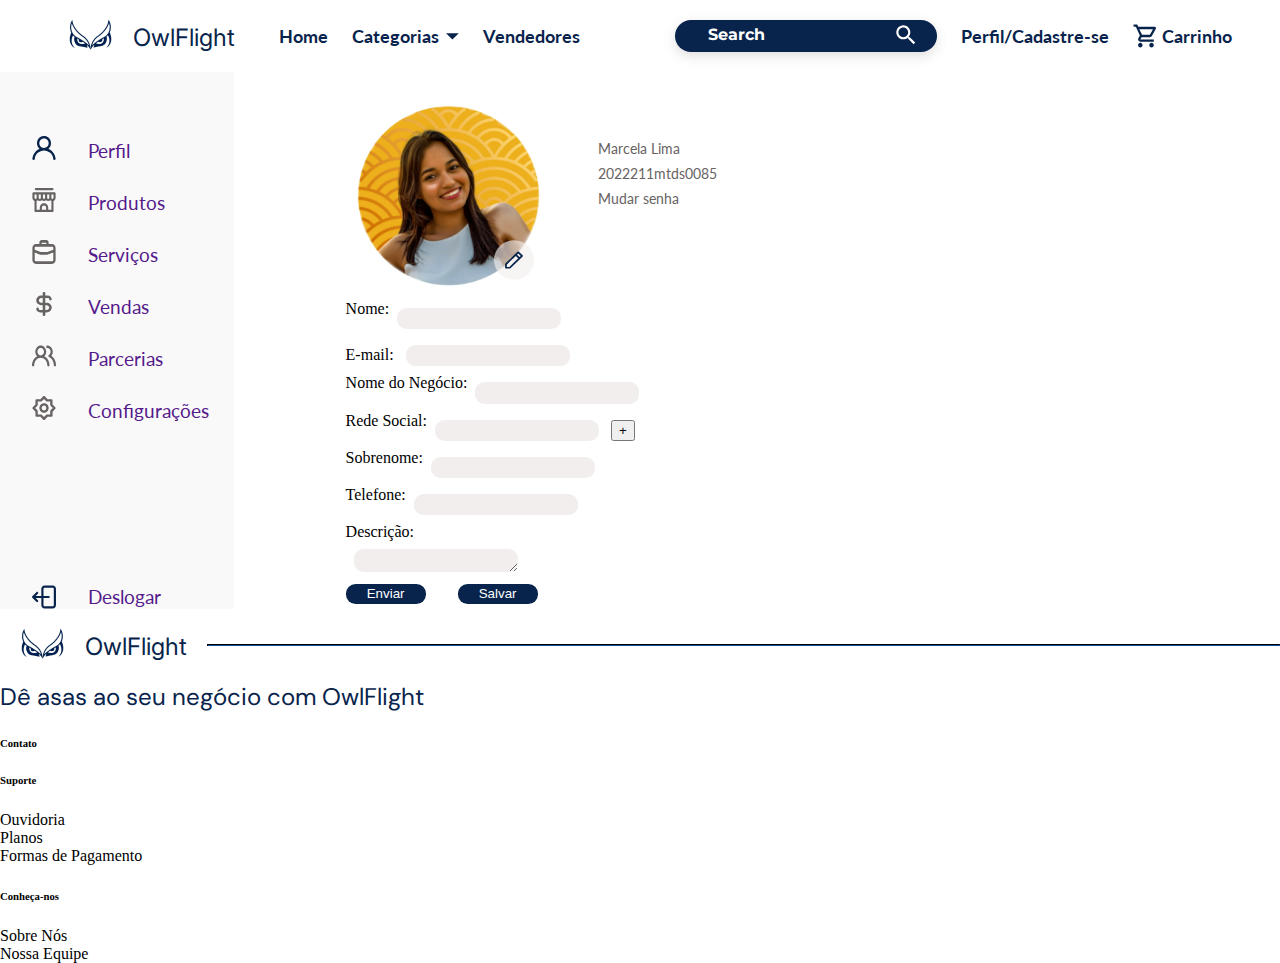
==== commit 32051524: "update" ====
--- a/owlflight telas/index.html
+++ b/owlflight telas/index.html
@@ -209,14 +209,17 @@
             
             <p id="slogan">Dê asas ao seu negócio com OwlFlight</p>
             <div class="contato">
+                <h6>Contato</h6>
                 <div></div>
             </div>
             <div class="suporte">
+                <h6>Suporte</h6>
                 <p>Ouvidoria</p>
                 <p>Planos</p>
                 <p>Formas de Pagamento</p>
             </div>
             <div class="conheca-nos">
+                <h6>Conheça-nos</h6>
                 <p>Sobre Nós</p>
                 <p>Nossa Equipe</p>
             </div>
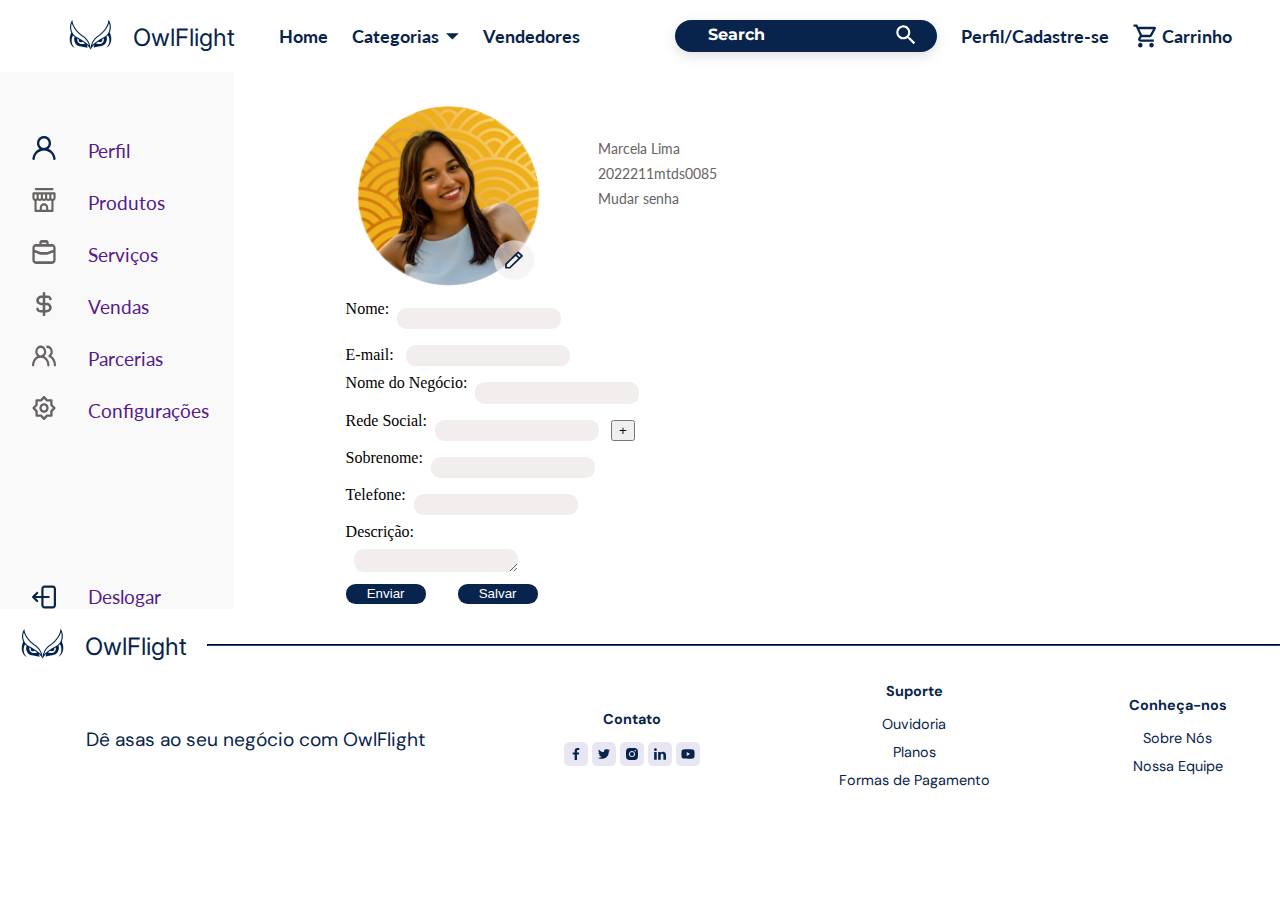
==== commit 9da54e57: "update" ====
--- a/owlflight telas/index.html
+++ b/owlflight telas/index.html
@@ -205,20 +205,41 @@
             </div>
             <hr>
         </div>
-        <div>
+        <div id="footer">
             
             <p id="slogan">Dê asas ao seu negócio com OwlFlight</p>
-            <div class="contato">
+            <div class="footer-tag">
                 <h6>Contato</h6>
-                <div></div>
-            </div>
-            <div class="suporte">
+                <div>
+                    <svg xmlns="http://www.w3.org/2000/svg" width="36" height="36" viewBox="0 0 36 36" fill="none">
+                        <rect width="36" height="36" rx="8" fill="#E7E6F2"/>
+                        <path d="M19.4638 27V18.7894H22.3585L22.7919 15.5895H19.4637V13.5465C19.4637 12.6201 19.7339 11.9888 21.1293 11.9888L22.909 11.988V9.12607C22.6012 9.08715 21.5447 9 20.3157 9C17.7497 9 15.9929 10.4912 15.9929 13.2297V15.5895H13.0908V18.7894H15.9929V26.9999H19.4638V27Z" fill="#08244C"/>
+                      </svg>
+                      <svg xmlns="http://www.w3.org/2000/svg" width="36" height="36" viewBox="0 0 36 36" fill="none">
+                        <rect width="36" height="36" rx="8" fill="#E7E6F2"/>
+                        <path d="M21.0271 10.7015V10.6982H21.8711L22.1794 10.7598C22.385 10.7998 22.5717 10.8522 22.7394 10.9171C22.9071 10.9819 23.0694 11.0575 23.2263 11.144C23.3832 11.2304 23.5255 11.3185 23.6532 11.4082C23.7798 11.4968 23.8934 11.5908 23.9941 11.6902C24.0936 11.7907 24.2489 11.8166 24.4599 11.768C24.6709 11.7194 24.8981 11.6518 25.1416 11.5654C25.385 11.479 25.6258 11.3817 25.8638 11.2736C26.1019 11.1656 26.2469 11.097 26.2988 11.0678C26.3497 11.0375 26.3768 11.0213 26.38 11.0192L26.3832 11.0143L26.3995 11.0062L26.4157 10.9981L26.4319 10.99L26.4482 10.9819L26.4514 10.977L26.4563 10.9738L26.4612 10.9705L26.4644 10.9657L26.4806 10.9608L26.4968 10.9576L26.4936 10.9819L26.4887 11.0062L26.4806 11.0305L26.4725 11.0548L26.4644 11.071L26.4563 11.0872L26.4482 11.1116C26.4427 11.1278 26.4373 11.1494 26.4319 11.1764C26.4265 11.2034 26.3751 11.3115 26.2777 11.5006C26.1803 11.6897 26.0586 11.8815 25.9125 12.076C25.7665 12.2705 25.6355 12.4174 25.5198 12.5168C25.4029 12.6173 25.3255 12.6875 25.2876 12.7275C25.2498 12.7686 25.2038 12.8064 25.1497 12.841L25.0685 12.8945L25.0523 12.9026L25.0361 12.9107L25.0328 12.9156L25.028 12.9188L25.0231 12.922L25.0198 12.9269L25.0036 12.935L24.9874 12.9431L24.9841 12.948L24.9793 12.9512L24.9744 12.9545L24.9711 12.9593L24.9679 12.9642L24.963 12.9674L24.9582 12.9707L24.9549 12.9755H25.0361L25.4905 12.8783C25.7935 12.8134 26.083 12.7351 26.3589 12.6433L26.7971 12.4974L26.8458 12.4812L26.8702 12.4731L26.8864 12.465L26.9026 12.4569L26.9188 12.4488L26.9351 12.4406L26.9675 12.4358L27 12.4325V12.465L26.9919 12.4682L26.9838 12.4731L26.9805 12.4779L26.9757 12.4812L26.9708 12.4844L26.9675 12.4893L26.9643 12.4941L26.9594 12.4974L26.9546 12.5006L26.9513 12.5055L26.9481 12.5103L26.9432 12.5136L26.9351 12.5298L26.927 12.546L26.9221 12.5492C26.9199 12.5525 26.8512 12.6443 26.716 12.8248C26.5807 13.0063 26.5077 13.0982 26.4968 13.1003C26.486 13.1036 26.4709 13.1198 26.4514 13.149C26.433 13.1792 26.3183 13.2997 26.1073 13.5104C25.8963 13.7211 25.6897 13.9086 25.4873 14.0728C25.2839 14.2382 25.1811 14.4413 25.1789 14.6823C25.1757 14.9222 25.1632 15.1934 25.1416 15.4959C25.1199 15.7985 25.0794 16.1254 25.0198 16.4765C24.9603 16.8277 24.8684 17.2248 24.7439 17.6679C24.6195 18.1109 24.468 18.5431 24.2894 18.9645C24.1109 19.3859 23.9243 19.7641 23.7295 20.0991C23.5347 20.4341 23.3562 20.7177 23.1939 20.9501C23.0316 21.1824 22.8666 21.4012 22.6988 21.6065C22.5311 21.8118 22.319 22.0431 22.0626 22.3002C21.8051 22.5563 21.6644 22.6968 21.6406 22.7216C21.6157 22.7454 21.5097 22.834 21.3225 22.9875C21.1363 23.142 20.9362 23.2965 20.7219 23.451C20.5088 23.6045 20.3129 23.7325 20.1344 23.8352C19.9558 23.9378 19.7405 24.055 19.4884 24.1869C19.2373 24.3198 18.9657 24.443 18.6736 24.5564C18.3814 24.6699 18.073 24.7752 17.7484 24.8725C17.4238 24.9697 17.11 25.0454 16.807 25.0994C16.5041 25.1534 16.1605 25.1994 15.7764 25.2372L15.2002 25.2939V25.302H14.1452V25.2939L14.0072 25.2858C13.9152 25.2804 13.8395 25.275 13.78 25.2696C13.7205 25.2642 13.4959 25.2345 13.1064 25.1805C12.7169 25.1264 12.4112 25.0724 12.1894 25.0184C11.9675 24.9643 11.6375 24.8617 11.1993 24.7104C10.761 24.5591 10.3861 24.4062 10.0745 24.2517C9.76394 24.0983 9.56917 24.001 9.49017 23.96C9.41226 23.92 9.32462 23.8703 9.22723 23.8108L9.08115 23.7217L9.07792 23.7168L9.07304 23.7136L9.06817 23.7104L9.06492 23.7055L9.04869 23.6974L9.03246 23.6893L9.02923 23.6844L9.02435 23.6812L9.01948 23.6779L9.01623 23.6731L9.013 23.6682L9.00812 23.665H9V23.6326L9.01623 23.6358L9.03246 23.6407L9.1055 23.6488C9.15419 23.6542 9.28675 23.6623 9.50316 23.6731C9.71958 23.6839 9.9495 23.6839 10.193 23.6731C10.4364 23.6623 10.6853 23.6379 10.9396 23.6001C11.1939 23.5623 11.4941 23.4975 11.8404 23.4056C12.1867 23.3138 12.5048 23.2046 12.7948 23.0782C13.0837 22.9507 13.2893 22.8556 13.4116 22.793C13.5327 22.7314 13.7178 22.6168 13.9666 22.4493L14.3399 22.1981L14.3432 22.1932L14.3481 22.19L14.3529 22.1868L14.3562 22.1819L14.3594 22.177L14.3643 22.1738L14.3692 22.1706L14.3724 22.1657L14.3886 22.1608L14.4049 22.1576L14.4081 22.1414L14.413 22.1252L14.4179 22.1219L14.4211 22.1171L14.2913 22.109C14.2047 22.1036 14.1208 22.0982 14.0397 22.0928C13.9585 22.0874 13.8314 22.063 13.6583 22.0198C13.4851 21.9766 13.2985 21.9118 13.0983 21.8253C12.8981 21.7389 12.7033 21.6362 12.514 21.5174C12.3246 21.3985 12.1877 21.2996 12.1033 21.2207C12.02 21.1429 11.9118 21.0327 11.7787 20.8901C11.6467 20.7464 11.532 20.5989 11.4346 20.4476C11.3372 20.2963 11.2442 20.1218 11.1555 19.9241L11.0207 19.6291L11.0126 19.6048L11.0045 19.5805L10.9996 19.5642L10.9964 19.548L11.0207 19.5513L11.0451 19.5561L11.2236 19.5805C11.3427 19.5967 11.5293 19.6021 11.7836 19.5967C12.0379 19.5913 12.2137 19.5805 12.3111 19.5642C12.4085 19.548 12.468 19.5372 12.4896 19.5318L12.5221 19.5237L12.5627 19.5156L12.6032 19.5075L12.6065 19.5027L12.6114 19.4994L12.6162 19.4962L12.6195 19.4913L12.587 19.4832L12.5546 19.4751L12.5221 19.467L12.4896 19.4589L12.4572 19.4508C12.4355 19.4454 12.3977 19.4346 12.3436 19.4184C12.2895 19.4022 12.1434 19.3427 11.9053 19.2401C11.6673 19.1374 11.4779 19.0375 11.3372 18.9402C11.1962 18.8427 11.0618 18.736 10.9347 18.6209C10.8081 18.5042 10.6691 18.354 10.5176 18.1703C10.3661 17.9866 10.2308 17.7732 10.1118 17.5301C9.99279 17.287 9.90352 17.0546 9.844 16.8331C9.78472 16.6129 9.74561 16.3878 9.72716 16.1605L9.69793 15.8201L9.71416 15.8233L9.73039 15.8282L9.74662 15.8363L9.76285 15.8444L9.77908 15.8525L9.79531 15.8606L10.0469 15.9741C10.2146 16.0497 10.4229 16.1146 10.6718 16.1686C10.9207 16.2226 11.0694 16.2523 11.1181 16.2577L11.1912 16.2658H11.3372L11.334 16.261L11.3291 16.2577L11.3243 16.2545L11.321 16.2496L11.3178 16.2448L11.3129 16.2415L11.308 16.2383L11.3048 16.2334L11.2885 16.2253L11.2723 16.2172L11.2691 16.2123L11.2642 16.2091L11.2593 16.2059L11.2561 16.201L11.2399 16.1929L11.2236 16.1848L11.2204 16.1799C11.2171 16.1778 11.1706 16.1432 11.0808 16.0762C10.9921 16.0081 10.899 15.9201 10.8016 15.812C10.7042 15.7039 10.6069 15.5905 10.5095 15.4716C10.4119 15.3525 10.325 15.225 10.2498 15.0907C10.174 14.9557 10.094 14.7838 10.0096 14.5753C9.92625 14.3678 9.86294 14.1587 9.81966 13.948C9.77639 13.7373 9.75204 13.5293 9.74662 13.324C9.74121 13.1187 9.74662 12.9431 9.76285 12.7972C9.77908 12.6514 9.81154 12.4866 9.86023 12.3029C9.90893 12.1192 9.97927 11.9247 10.0712 11.7194L10.2092 11.4114L10.2173 11.3871L10.2254 11.3628L10.2303 11.3595L10.2335 11.3547L10.2368 11.3498L10.2417 11.3466L10.2465 11.3498L10.2498 11.3547L10.253 11.3595L10.2579 11.3628L10.2628 11.366L10.266 11.3709L10.2693 11.3758L10.2741 11.379L10.2822 11.3952L10.2904 11.4114L10.2952 11.4147L10.2985 11.4195L10.5176 11.6626C10.6637 11.8247 10.8368 12.0057 11.037 12.2056C11.2372 12.4055 11.3481 12.5093 11.3697 12.5168C11.3914 12.5255 11.4184 12.5503 11.4509 12.5914C11.4833 12.6314 11.5915 12.727 11.7755 12.8783C11.9594 13.0295 12.2002 13.2051 12.4977 13.405C12.7953 13.6049 13.1253 13.8022 13.4878 13.9967C13.8503 14.1912 14.2399 14.3667 14.6564 14.5234C15.073 14.6801 15.3652 14.7828 15.5329 14.8314C15.7006 14.88 15.9874 14.9421 16.3931 15.0178C16.7989 15.0934 17.1046 15.1421 17.3102 15.1637C17.5158 15.1853 17.6565 15.1977 17.7322 15.2009L17.8458 15.2042L17.8426 15.1799L17.8377 15.1556L17.8052 14.9529C17.7836 14.8179 17.7728 14.6288 17.7728 14.3857C17.7728 14.1425 17.7917 13.9183 17.8296 13.713C17.8675 13.5077 17.9243 13.2997 18 13.089C18.0757 12.8783 18.1499 12.7092 18.2224 12.5817C18.296 12.4552 18.3923 12.311 18.5113 12.1489C18.6303 11.9868 18.7845 11.8193 18.9739 11.6464C19.1632 11.4735 19.3796 11.3196 19.6231 11.1845C19.8665 11.0494 20.0911 10.9468 20.2967 10.8765C20.5023 10.8063 20.6754 10.7604 20.8161 10.7388C20.9567 10.7172 21.0271 10.7047 21.0271 10.7015Z" fill="#08244C"/>
+                      </svg>
+                      <svg xmlns="http://www.w3.org/2000/svg" width="36" height="36" viewBox="0 0 36 36" fill="none">
+                        <rect width="36" height="36" rx="8" fill="#E7E6F2"/>
+                        <path fill-rule="evenodd" clip-rule="evenodd" d="M9 18C9 14.4049 9 12.6073 9.85669 11.3126C10.2392 10.7344 10.7344 10.2392 11.3126 9.85669C12.6073 9 14.4049 9 18 9C21.5951 9 23.3927 9 24.6874 9.85669C25.2656 10.2392 25.7608 10.7344 26.1433 11.3126C27 12.6073 27 14.4049 27 18C27 21.5951 27 23.3927 26.1433 24.6874C25.7608 25.2656 25.2656 25.7608 24.6874 26.1433C23.3927 27 21.5951 27 18 27C14.4049 27 12.6073 27 11.3126 26.1433C10.7344 25.7608 10.2392 25.2656 9.85669 24.6874C9 23.3927 9 21.5951 9 18ZM22.6593 18.0002C22.6593 20.5735 20.5732 22.6596 17.9998 22.6596C15.4265 22.6596 13.3404 20.5735 13.3404 18.0002C13.3404 15.4269 15.4265 13.3408 17.9998 13.3408C20.5732 13.3408 22.6593 15.4269 22.6593 18.0002ZM17.9998 21.0832C19.7025 21.0832 21.0828 19.7029 21.0828 18.0002C21.0828 16.2975 19.7025 14.9172 17.9998 14.9172C16.2971 14.9172 14.9168 16.2975 14.9168 18.0002C14.9168 19.7029 16.2971 21.0832 17.9998 21.0832ZM22.8433 14.2015C23.4479 14.2015 23.9381 13.7114 23.9381 13.1067C23.9381 12.5021 23.4479 12.0119 22.8433 12.0119C22.2386 12.0119 21.7485 12.5021 21.7485 13.1067C21.7485 13.7114 22.2386 14.2015 22.8433 14.2015Z" fill="#08244C"/>
+                      </svg>
+                      <svg xmlns="http://www.w3.org/2000/svg" width="36" height="36" viewBox="0 0 36 36" fill="none">
+                        <rect width="36" height="36" rx="8" fill="#E7E6F2"/>
+                        <path d="M9 11.4201C9 10.8428 9.20271 10.3666 9.60811 9.99148C10.0135 9.6163 10.5405 9.42871 11.1892 9.42871C11.8263 9.42871 12.3417 9.6134 12.7355 9.98282C13.1409 10.3638 13.3436 10.8602 13.3436 11.472C13.3436 12.0261 13.1467 12.4879 12.7529 12.8573C12.3475 13.2382 11.8147 13.4287 11.1544 13.4287H11.1371C10.5 13.4287 9.98456 13.2382 9.59073 12.8573C9.19691 12.4763 9 11.9972 9 11.4201ZM9.22587 26.5716V15.0045H13.083V26.5716H9.22587ZM15.2201 26.5716H19.0772V20.1127C19.0772 19.7086 19.1236 19.3969 19.2162 19.1776C19.3784 18.7851 19.6245 18.4532 19.9546 18.182C20.2847 17.9107 20.6988 17.775 21.1969 17.775C22.4942 17.775 23.1429 18.6466 23.1429 20.3897V26.5716H27V19.9395C27 18.231 26.5946 16.9352 25.7838 16.0521C24.973 15.169 23.9015 14.7274 22.5695 14.7274C21.0753 14.7274 19.9112 15.3681 19.0772 16.6495V16.6841H19.0598L19.0772 16.6495V15.0045H15.2201C15.2432 15.3739 15.2548 16.5225 15.2548 18.4504C15.2548 20.3782 15.2432 23.0853 15.2201 26.5716Z" fill="#08244C"/>
+                      </svg>
+                      <svg xmlns="http://www.w3.org/2000/svg" width="36" height="36" viewBox="0 0 36 36" fill="none">
+                        <rect width="36" height="36" rx="8" fill="#E7E6F2"/>
+                        <path d="M18.4388 24.9797L14.3766 24.9038C13.0613 24.8773 11.7428 24.9301 10.4533 24.656C8.49177 24.2465 8.35281 22.2386 8.20739 20.5544C8.00703 18.1865 8.0846 15.7757 8.46271 13.4276C8.67616 12.1101 9.51619 11.324 10.8153 11.2384C15.2006 10.9279 19.6151 10.9647 23.9908 11.1096C24.4529 11.1228 24.9182 11.1954 25.3739 11.278C27.6232 11.681 27.678 13.9564 27.8238 15.8718C27.9692 17.807 27.9078 19.7522 27.6299 21.6742C27.4069 23.2656 26.9803 24.6002 25.1799 24.729C22.9242 24.8975 20.7202 25.0331 18.4581 24.9899C18.4582 24.9797 18.4452 24.9797 18.4388 24.9797ZM16.0506 20.9507C17.7505 19.9533 19.4179 18.9725 21.1081 17.9818C19.4051 16.9844 17.7408 16.0036 16.0506 15.0129V20.9507Z" fill="#08244C"/>
+                      </svg>
+                </div>
+            </div>
+            <div class="footer-tag">
                 <h6>Suporte</h6>
                 <p>Ouvidoria</p>
                 <p>Planos</p>
                 <p>Formas de Pagamento</p>
             </div>
-            <div class="conheca-nos">
+            <div class="footer-tag">
                 <h6>Conheça-nos</h6>
                 <p>Sobre Nós</p>
                 <p>Nossa Equipe</p>
--- a/owlflight telas/style.css
+++ b/owlflight telas/style.css
@@ -287,9 +287,45 @@
 #slogan{
     color: #08244C;
 font-family: DM Sans;
-font-size: 1.5rem;
+font-size: 1.2rem;
 font-style: normal;
 font-weight: 400;
 
 }
 
+h6{
+    color: #08244C;
+font-feature-settings: 'clig' off, 'liga' off;
+font-family: DM Sans;
+font-size: 0.9rem;
+font-style: normal;
+font-weight: 700;
+line-height: 1.25rem; /* 68.966% */
+margin: 0%;
+margin-bottom: 0.8rem;
+}
+
+#footer{
+    display: flex;
+    align-items: center;
+    width: 100%;
+    justify-content: space-around;
+    padding: 0rem 0rem 0.5rem 1rem;
+
+}
+
+.footer-tag{
+    display: table-column;
+    text-align: center;
+}
+
+.footer-tag p{
+    margin-bottom: 0.5rem;
+    color: #08244C;
+font-feature-settings: 'clig' off, 'liga' off;
+font-family: DM Sans;
+font-size: 0.9em;
+font-style: normal;
+font-weight: 400;
+line-height: 1.25rem; /* 68.966% */
+}